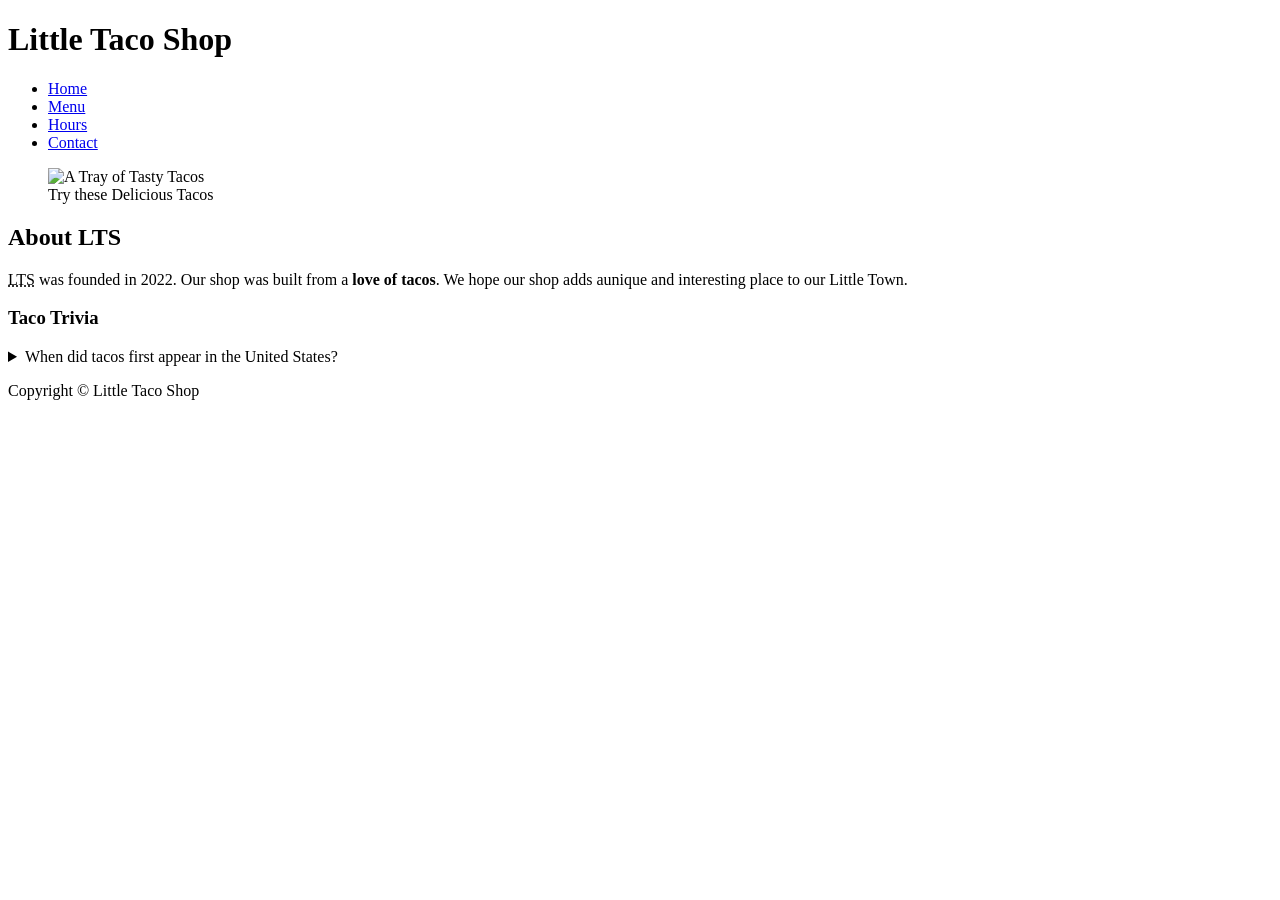
==== about.html @ 19215ed6 "Add files via upload" ====
<!DOCTYPE html>
<html lang="en">

    <head>
        <meta charset="UTF-8">
        <meta name="viewport" content="width=device-width, initial-scale=1.0">
        <meta name="author" content="Phila Mkhize">
        <meta name="description" content="About The Little Taco Shop">
        <link rel="shortcut icon" href="favicon.ico" type="image/x-icon">
        <link rel="stylesheet" href="CSS/style.css">
        <title>About LTS </title>
        <script src="JS/main.js" defer></script>
    </head>
   <!-- 10:07:23 --> 
<body>
    <header class="header">
        <h1 class="header__h1">Little Taco Shop</h1>
    
    <nav class="header__nav">
        <ul class="header__ul"> 
            <li>
                <a href="/">Home</a>
            </li>
            <li>
                <a href="/#menu">Menu</a>
            </li>
            <li>
                <a href="hours.html">Hours</a>
            </li>
            <li>
                <a href="contact.html">Contact</a>
            </li>
        </ul>
    </nav>
    </header>

    <section class="hero">
        <figure>
            <img src="Img/Taco-Tray.webp" alt="A Tray of Tasty Tacos" title="We love trays of Tacos!" width="1000" height="667">
            <figcaption class="offscreen">
                Try these Delicious Tacos
            </figcaption>
        </figure>
    </section>

<main class="main">
    <article id="about" class="main__article about">
        <h2>About LTS</h2>
        <p>
            <abbr title="The Little Taco Shop">LTS</abbr> was founded in <time datetime="2022">2022</time>. Our shop was built from 
            a <strong>love of tacos</strong>. We hope our shop adds aunique and interesting place to our Little Town. 
        </p>
      <aside class="about__trivia">
        <h3>Taco Trivia</h2>
        <details>
            <summary> When did tacos first appear in the United States?</summary>
          <p class="about__trivia-answer">
           Jeffrey M. Pilcher, taco historian and professor of history at the University of Minnesota, 
           says the earliest mention of tacos in the United States are in newspaper from 
           <time datetime="1985">1985</time> (Source: <cite><a href="http://www.smithsonianmag.com/arts-culture/where-did-the-taco-come-from-81228162/" 
           target="_blank">Smithsonian Magazine</a></cite>)
         </p>
        </details>
      </aside>    
    </article>
</main>

    <footer class="footer" >
        <p>
            <span class="nowrap">Copyright &copy;<time id="year"></time></span> 
            <span class="nowrap">Little Taco Shop</span> 
        </p> 
    </footer>
</body>
</html>
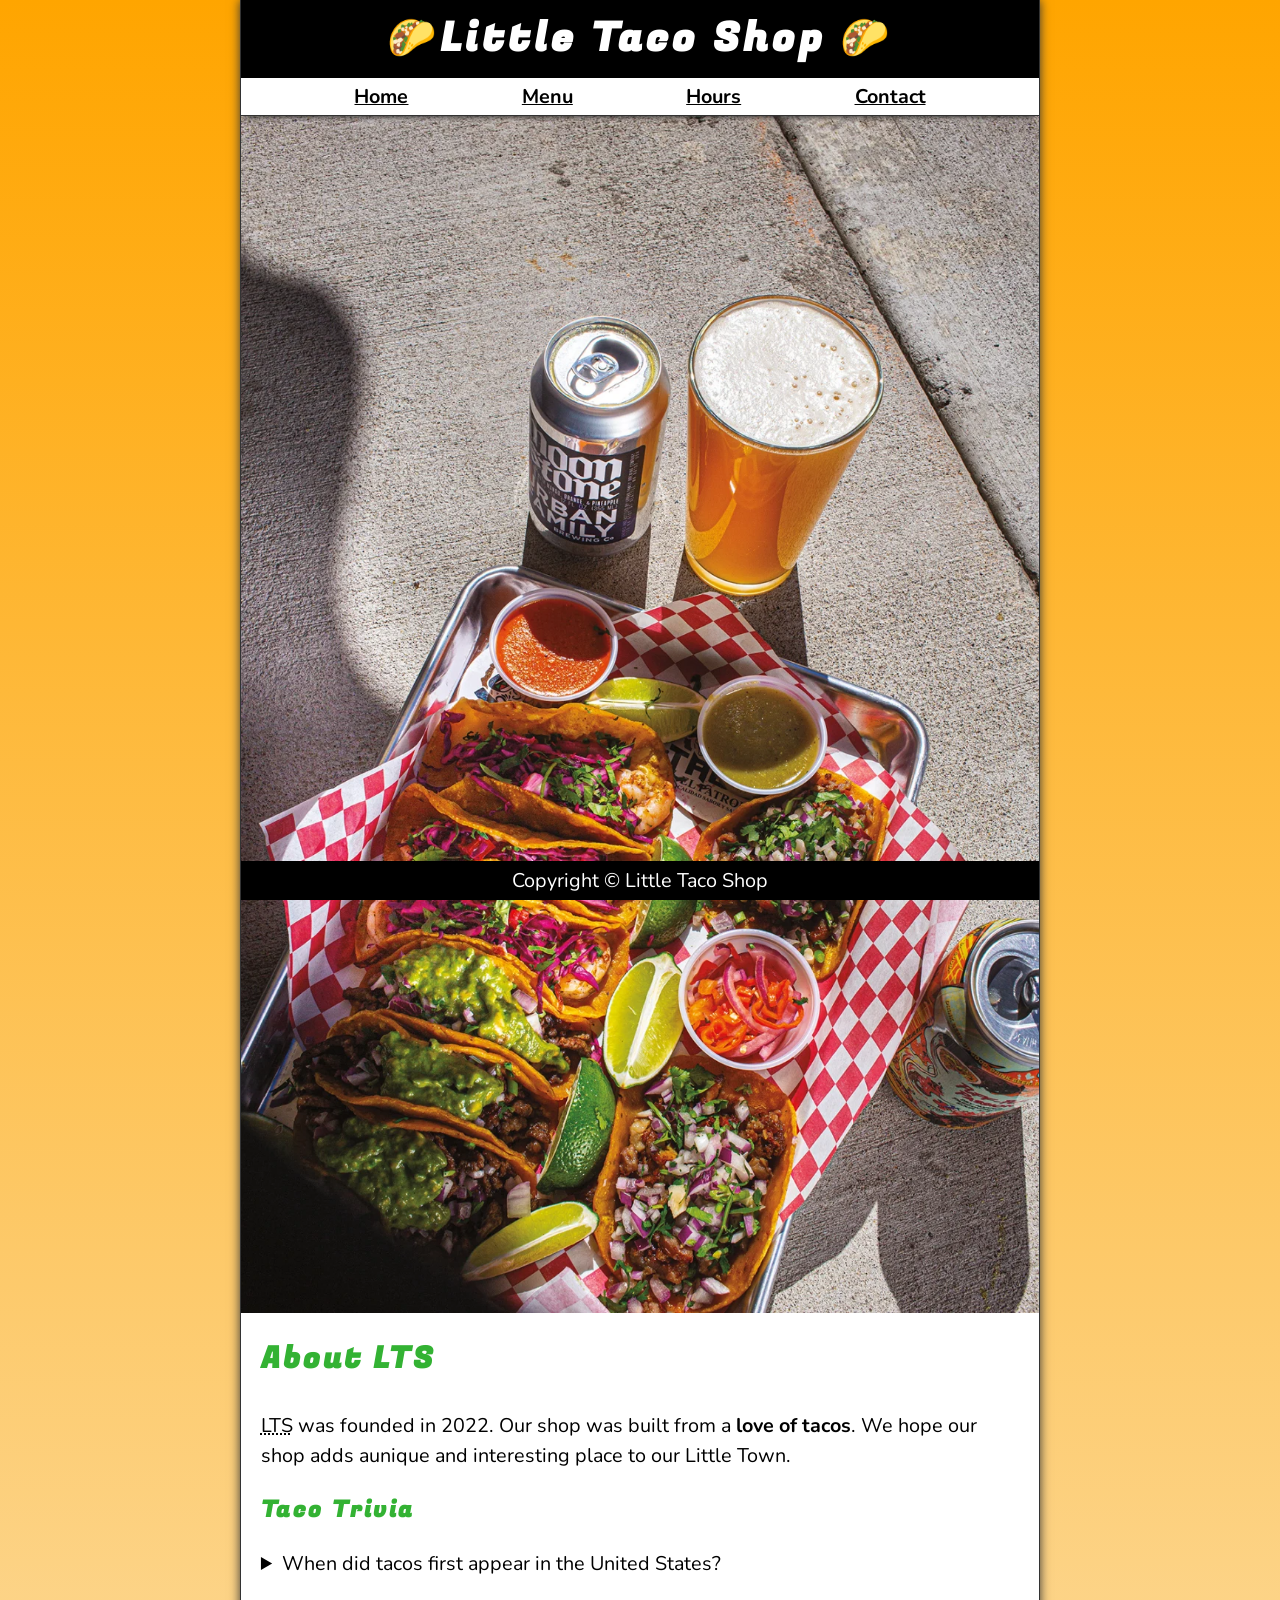
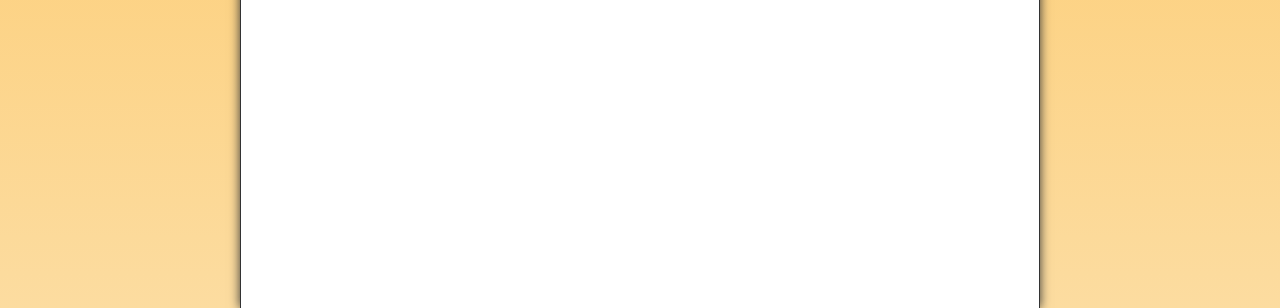
==== commit cc12612f: "Update about.html" ====
--- a/about.html
+++ b/about.html
@@ -7,9 +7,9 @@
         <meta name="author" content="Phila Mkhize">
         <meta name="description" content="About The Little Taco Shop">
         <link rel="shortcut icon" href="favicon.ico" type="image/x-icon">
-        <link rel="stylesheet" href="CSS/style.css">
+        <link rel="stylesheet" href="style.css">
         <title>About LTS </title>
-        <script src="JS/main.js" defer></script>
+        <script src="main.js" defer></script>
     </head>
    <!-- 10:07:23 --> 
 <body>
@@ -36,7 +36,7 @@
 
     <section class="hero">
         <figure>
-            <img src="Img/Taco-Tray.webp" alt="A Tray of Tasty Tacos" title="We love trays of Tacos!" width="1000" height="667">
+            <img src="Taco-Tray.webp" alt="A Tray of Tasty Tacos" title="We love trays of Tacos!" width="1000" height="667">
             <figcaption class="offscreen">
                 Try these Delicious Tacos
             </figcaption>
@@ -72,4 +72,4 @@
         </p> 
     </footer>
 </body>
-</html>+</html>
--- a/style.css
+++ b/style.css
@@ -0,0 +1,378 @@
+@import url('https://fonts.googleapis.com/css2?family=Fugaz+One&family=Montserrat:ital,wght@0,100..900;1,100..900&family=Nunito:ital,wght@0,200..1000;1,200..1000&display=swap');
+
+/* || RESET */
+*,
+*::after,
+*::before {
+    margin: 0;
+    padding: 0;
+    box-sizing: border-box;
+}
+
+img {
+    display: block;
+    max-width: 100%;
+    height: auto;
+}
+
+input, button, textarea {
+    font: inherit;
+}
+
+/* || VARIABLE */
+
+:root {
+    /* FONTS */
+    --FF: "Nunito", sans-serif;
+    --FF-HEADINGS: "Fugaz One", cursive;
+    --FS: clamp(1rem, 2.2vh, 1.5rem);
+
+    /* COLORS */
+    --BGCOLOR-FADE: rgb(252, 220, 160);
+    --BGCOLOR: orange;
+    --BGIMAGE: linear-gradient(to bottom, var(--BGCOLOR), var(--BGCOLOR-FADE));
+    --BODY-BGCOLOR: #FFF;
+    --BORDER-COLOR: #333;
+    --BUTTON-COLOR: #FFF;
+    --FONT-COLOR: #000;
+    --HEADER-BGCOLOR: #000;
+    --HEADER-COLOR: #FFF;
+    --HERO-BGCOLOR: rgba(51, 178, 51, 0.75);
+    --HERO-COLOR: #fff;
+    --HIGHLIGHT-COLOR: rgb(51, 178, 51);
+    --LINK-ACTIVE: orange;
+    --LINK-COLOR: #000;
+    --LINK-HOVER: hsla(0, 0% 0%, 0.6);
+    --NAV-BGCOLOR: #FFF;
+
+
+    /* BORDERS */
+    --BORDERS: 1px solid var(--BORDER-COLOR);
+    --BORDER-RADIUS: 15px;
+
+    /* Standard Padding */
+    --PADDING-TB: 0.25em;
+    --PADDING-SIDE: 2.5%;
+  
+    /* STANDARD MARGIN */
+    --MARGIN: clamp(1em, 2.5vh, 1.5em) 0;
+}
+
+@media(prefers-color-scheme: dark) {
+    :root {
+        --BGCOLOR-FADE: Gray;
+        --BGCOLOR: #000;
+        --BODY-BGCOLOR: #333;
+        --BORDER-COLOR: whitesmoke;
+        --BUTTON-COLOR: #000;
+        --FONT-COLOR: whitesmoke;
+        --HEADER-COLOR: Whitesmoke;
+        --HERO-COLOR: #333;
+        --HIGHLIGHT-COLOR: whitesmoke;
+        --LINK-ACTIVE: rgb(252, 200, 103);
+        --LINK-COLOR: whitesmoke;
+        --LINK-HOVER: orange;
+        --NAV-BGCOLOR: rgb(20, 20, 20);
+    }
+}
+
+/* || UTILITY CLASSESS */
+.offscreen {
+    position: absolute;
+    left: -10000px;
+}
+
+.nowrap {
+    white-space: nowrap;
+}
+
+.center {
+    text-align: center;
+}
+
+/* || GENERAL STYLES */
+html {
+    scroll-behavior: smooth;
+    font-size: var(--FS);
+    font-family:  var(--FF);
+    background-color: var(--BGCOLOR); 
+    background-image: var(--BGIMAGE);
+}
+
+body {
+    background-color: var(--BODY-BGCOLOR);
+    color: var(--FONT-COLOR);
+    min-height: 100vh;
+    max-width: 800px;
+    margin: 0 auto;
+    border-left: var(--BORDERS);
+    border-right: var(--BORDERS);
+    box-shadow: 0 0 10px var(--BORDER-COLOR);
+}
+
+h1, h2, h3 {
+    font-family: var(--FF-HEADINGS);
+    letter-spacing: 0.1em;
+}
+
+h2, h3 {
+    margin-bottom: 1em;
+    color: var(--HIGHLIGHT-COLOR);
+}
+
+p {
+    line-height: 1.5;
+}
+
+/* selects both links that are clicked and unclicked*/
+a:any-link {
+color: var(--LINK-COLOR);
+}
+
+/* FOCUS remains on the selected element but 
+   focus-visible after it is used it will change */
+a:hover, 
+a:focus-visible {
+    color: var(--LINK-HOVER);
+}
+
+a:active {
+    color: var(--LINK-ACTIVE);
+}
+
+/* || HEADER */
+
+.header {
+    position: sticky;
+    top: 0;
+    z-index: 1;
+}
+
+.header__h1 {
+    text-align: center;
+    background-color: var(--HEADER-BGCOLOR);
+    color: var(--HEADER-COLOR);
+    padding: var(--PADDING-TB) var(--PADDING-SIDE);
+}
+
+.header__nav {
+    background-color: var(--NAV-BGCOLOR);
+    border-bottom: var(--BORDERS);
+    font-weight: bold;
+    box-shadow: 0 6px 5px -5px var(--BORDER-COLOR);
+}
+
+.header__ul{
+    padding: var(--PADDING-TB) var(--PADDING-SIDE);
+    list-style-type: none;
+    display: flex;
+    justify-content: space-evenly;
+    gap: 1rem;
+}
+
+/* || HERO */
+.hero {
+    position: relative;
+}
+
+.hero__h2 {
+    background-color: var(--HERO-BGCOLOR);
+    color: var(--HERO-COLOR);
+    padding: 0.25em 0.25em;
+    letter-spacing: 0.1rem;
+    text-shadow: 2px 2px 5px var(--BORDER-COLOR);
+    position: absolute;
+    top: -100px;
+    left: 20px;
+    animation: showWelcome 0.5s ease-in-out 1s forwards;
+}
+
+@keyframes showWelcome {
+    0% {
+        top: -20px;
+        transform: skew(0deg, -5deg)
+        scaleY(0);
+    }
+    80% {
+        top: 30px;
+        transform: skew(10deg, -5deg)
+        scaleY(1.2);
+    }
+    100% {
+        top: 20px;
+        transform: skew(-10deg, -5deg)
+        scaleY(1);
+    }
+}
+
+/* || FOOTER */
+.footer {
+    position: sticky;
+    bottom: 0;
+    background-color: var(--HEADER-BGCOLOR);
+    color: var(--HEADER-COLOR);
+    padding: var(--PADDING-TB) var(--PADDING-SIDE);
+    text-align: center;
+}
+
+
+/* || MAIN */
+/* 10:10:15 */
+
+.main {
+    padding: var(--PADDING-TB) var(--PADDING-SIDE);
+}
+
+.main__article {
+    scroll-margin-top: 6.5rem;
+    margin: var(--MARGIN);
+}
+
+.main__article:first-child{
+    margin-top: 1em;
+}
+
+.main__article:last-child{
+    min-height: calc(100vh - 20rem);
+}
+
+/* || ABOUT */
+
+.about__trivia {
+    margin: var(--MARGIN);
+}
+
+.about__trivia-answer {
+    margin-top: 1em;
+}
+
+/* || CONTACT */
+
+.contact__h2 {
+    margin: 0;   
+}
+
+.contact__fieldset{
+    border: none;
+}
+
+.contact__p{
+    margin: 1em 0;
+}
+
+.contact__label {
+    display: block;
+    font-weight: bold;
+}
+
+.contact__input,
+.contact__textarea {
+   padding: 0.5em;
+   border-radius: var(--BORDER-RADIUS);
+   border-width: 2px;
+   width: 100%;
+}
+
+.contact__button {
+    padding: 0.5em;
+    border-radius: var(--BORDER-RADIUS);
+    background-color: var(--HIGHLIGHT-COLOR);
+    color: var(--BUTTON-COLOR);
+    font-weight: bold;
+}
+
+/* || MENU */
+
+thead, tbody, tfoot, tr {
+    display: contents;
+}
+
+.menu__container {
+    display: grid;
+    grid-template-columns: repeat(3, 1fr);
+    grid-template-areas: "hd1 hd2 hd3"
+                         "cr cr1 cr1p"
+                         "cr cr2 cr2p"
+                         "cr cr3 cr3p"
+                         "sf sf1 sf1p"
+                         "sf sf2 sf2p"
+                         "sf sf3 sf3p"
+                         "cs cs cs";
+    gap: 0.1em; 
+    margin-bottom: 1em;                    
+}
+
+.menu__cr {
+    grid-area: cr;
+}
+
+.menu__sf {
+    grid-area: sf;
+}
+
+.menu__cs {
+    grid-area: cs;
+}
+
+.menu__cr, 
+.menu__sf, 
+.menu__cs, 
+.menu__header {
+    color: var(--HIGHLIGHT-COLOR);
+    font-weight: bold;
+    height: 100%;
+    display: grid;
+    place-content: bold;
+}
+
+.menu__header, 
+.menu__item {
+   width: 100%;
+   padding: 1em;
+   /* border: medium ridge var(--BORDER-COLOR); */
+   border: 0.5px solid rgb(230, 164, 41);
+}
+
+.menu__item {
+    display: grid;
+    place-content: center;
+}
+
+.menu__item:hover{
+    transform: scale(1.03);
+    color: greenyellow;
+    border-color: greenyellow;
+    background-color: orangered;
+}
+
+thead th:first-child {
+    border-top-left-radius: var(--BORDER-RADIUS) ;
+}
+
+thead th:last-child {
+    border-top-right-radius: var(--BORDER-RADIUS) ;
+}
+
+tfoot td {
+    border-bottom-left-radius: var(--BORDER-RADIUS);
+    border-bottom-right-radius: var(--BORDER-RADIUS);
+}
+
+@media screen and (min-width: 576px) {
+     /* applies to devices with a width > 576px */
+     .header__h1::before {
+        content: ' 🌮';
+     }
+
+     .header__h1::after {
+        content: ' 🌮';
+     }
+
+     .menu__header,
+     .menu__cr,
+     .menu__sf,
+     .menu__cs {
+       font-size: 125%;
+     }
+} 
+
